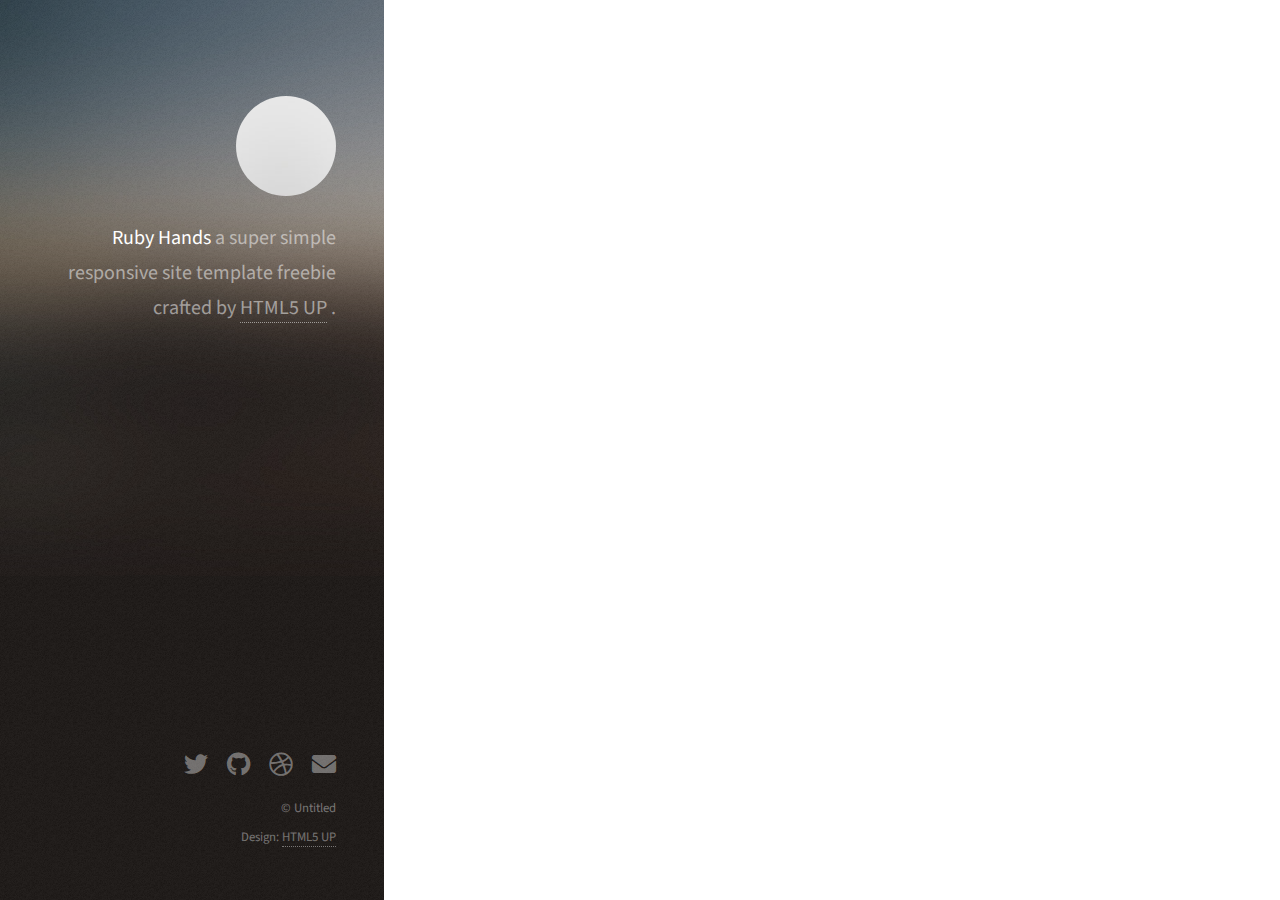
==== work-journal.html @ 75b72ca4 "adds work-journal.html" ====
<!DOCTYPE html>
<!--
	Strata by HTML5 UP
	html5up.net | @ajlkn
	Free for personal and commercial use under the CCA 3.0 license (html5up.net/license)
-->
<html>
  <head>
    <title>Ruby Hands Personal Site</title>
    <meta charset="utf-8" />
    <meta name="viewport" content="width=device-width, initial-scale=1, user-scalable=no" />
    <link rel="preconnect" href="https://fonts.gstatic.com" />
    <link href="https://fonts.googleapis.com/css2?family=Frijole&display=swap" rel="stylesheet" />
    <link rel="stylesheet" href="assets/css/main.css" />
  </head>
  <body class="is-preload">
    <!-- Header -->
    <header id="header">
      <div class="inner">
        <a href="#" class="image avatar"><img src="images/avatar.jpg" alt="" /></a>
        <h1>
          <strong class="title-text">Ruby Hands</strong>
          <br />
          a super simple
          <br />
          responsive site template freebie
          <br />
          crafted by
          <a href="http://html5up.net">HTML5 UP</a>
          .
        </h1>
      </div>
    </header>

    <!-- Main -->
    <div id="main">
      <section class="work-journal">
        <script src="https://gist.github.com/jackwhisler1/5f07b5a921ce0c6db6af6f7ffc3e5ff8"></script>
      </section>
    </div>

    <!-- Footer -->
    <footer id="footer">
      <div class="inner">
        <ul class="icons">
          <li>
            <a href="#" class="icon brands fa-twitter"><span class="label">Twitter</span></a>
          </li>
          <li>
            <a href="https://github.com/actualize-chi-2021-03" class="icon brands fa-github">
              <span class="label">Github</span>
            </a>
          </li>
          <li>
            <a href="#" class="icon brands fa-dribbble"><span class="label">Dribbble</span></a>
          </li>
          <li>
            <a href="#" class="icon solid fa-envelope"><span class="label">Email</span></a>
          </li>
        </ul>
        <ul class="copyright">
          <li>&copy; Untitled</li>
          <li>
            Design:
            <a href="http://html5up.net">HTML5 UP</a>
          </li>
        </ul>
      </div>
    </footer>

    <!-- Scripts -->
    <script src="assets/js/jquery.min.js"></script>
    <script src="assets/js/jquery.poptrox.min.js"></script>
    <script src="assets/js/browser.min.js"></script>
    <script src="assets/js/breakpoints.min.js"></script>
    <script src="assets/js/util.js"></script>
    <script src="assets/js/main.js"></script>
  </body>
</html>
---- assets/css/main.css ----
@import url("fontawesome-all.min.css");
@import url("https://fonts.googleapis.com/css?family=Source+Sans+Pro:400,400italic");

/*
	Strata by HTML5 UP
	html5up.net | @ajlkn
	Free for personal and commercial use under the CCA 3.0 license (html5up.net/license)
*/

.work-journal h1 {
  color: black;
  font-family: "Frijole", cursive;
  font-size: 3em !important;
}

html,
body,
div,
span,
applet,
object,
iframe,
h1,
h2,
h3,
h4,
h5,
h6,
p,
blockquote,
pre,
a,
abbr,
acronym,
address,
big,
cite,
code,
del,
dfn,
em,
img,
ins,
kbd,
q,
s,
samp,
small,
strike,
strong,
sub,
sup,
tt,
var,
b,
u,
i,
center,
dl,
dt,
dd,
ol,
ul,
li,
fieldset,
form,
label,
legend,
table,
caption,
tbody,
tfoot,
thead,
tr,
th,
td,
article,
aside,
canvas,
details,
embed,
figure,
figcaption,
footer,
header,
hgroup,
menu,
nav,
output,
ruby,
section,
summary,
time,
mark,
audio,
video {
  margin: 0;
  padding: 0;
  border: 0;
  font-size: 100%;
  font: inherit;
  vertical-align: baseline;
}

article,
aside,
details,
figcaption,
figure,
footer,
header,
hgroup,
menu,
nav,
section {
  display: block;
}

body {
  line-height: 1;
}

ol,
ul {
  list-style: none;
}

blockquote,
q {
  quotes: none;
}

blockquote:before,
blockquote:after,
q:before,
q:after {
  content: "";
  content: none;
}

table {
  border-collapse: collapse;
  border-spacing: 0;
}

body {
  -webkit-text-size-adjust: none;
}

mark {
  background-color: transparent;
  color: inherit;
}

input::-moz-focus-inner {
  border: 0;
  padding: 0;
}

input,
select,
textarea {
  -moz-appearance: none;
  -webkit-appearance: none;
  -ms-appearance: none;
  appearance: none;
}

/* Basic */

html {
  box-sizing: border-box;
}

*,
*:before,
*:after {
  box-sizing: inherit;
}

body {
  background: #fff;
}

body.is-preload *,
body.is-preload *:before,
body.is-preload *:after {
  -moz-animation: none !important;
  -webkit-animation: none !important;
  -ms-animation: none !important;
  animation: none !important;
  -moz-transition: none !important;
  -webkit-transition: none !important;
  -ms-transition: none !important;
  transition: none !important;
}

body,
input,
select,
textarea {
  color: #a2a2a2;
  font-family: "Source Sans Pro", Helvetica, sans-serif;
  font-size: 16pt;
  font-weight: 400;
  line-height: 1.75em;
}

a {
  -moz-transition: color 0.2s ease-in-out, border-color 0.2s ease-in-out;
  -webkit-transition: color 0.2s ease-in-out, border-color 0.2s ease-in-out;
  -ms-transition: color 0.2s ease-in-out, border-color 0.2s ease-in-out;
  transition: color 0.2s ease-in-out, border-color 0.2s ease-in-out;
  border-bottom: dotted 1px;
  color: #49bf9d;
  text-decoration: none;
}

a:hover {
  border-bottom-color: transparent;
  color: #49bf9d !important;
  text-decoration: none;
}

strong,
b {
  color: #787878;
  font-weight: 400;
}

em,
i {
  font-style: italic;
}

p {
  margin: 0 0 2em 0;
}

h1,
h2,
h3,
h4,
h5,
h6 {
  color: #787878;
  font-weight: 400;
  line-height: 1em;
  margin: 0 0 1em 0;
}

h1 a,
h2 a,
h3 a,
h4 a,
h5 a,
h6 a {
  color: inherit;
  text-decoration: none;
}

h1 {
  font-size: 2em;
  line-height: 1.5em;
}

h2 {
  font-size: 1.5em;
  line-height: 1.5em;
}

h3 {
  font-size: 1.25em;
  line-height: 1.5em;
}

h4 {
  font-size: 1.1em;
  line-height: 1.5em;
}

h5 {
  font-size: 0.9em;
  line-height: 1.5em;
}

h6 {
  font-size: 0.7em;
  line-height: 1.5em;
}

sub {
  font-size: 0.8em;
  position: relative;
  top: 0.5em;
}

sup {
  font-size: 0.8em;
  position: relative;
  top: -0.5em;
}

hr {
  border: 0;
  border-bottom: solid 2px #efefef;
  margin: 2em 0;
}

hr.major {
  margin: 3em 0;
}

blockquote {
  border-left: solid 6px #efefef;
  font-style: italic;
  margin: 0 0 2em 0;
  padding: 0.5em 0 0.5em 1.5em;
}

code {
  background: #f7f7f7;
  border-radius: 0.35em;
  border: solid 2px #efefef;
  font-family: "Courier New", monospace;
  font-size: 0.9em;
  margin: 0 0.25em;
  padding: 0.25em 0.65em;
}

pre {
  -webkit-overflow-scrolling: touch;
  font-family: "Courier New", monospace;
  font-size: 0.9em;
  margin: 0 0 2em 0;
}

pre code {
  display: block;
  line-height: 1.75em;
  padding: 1em 1.5em;
  overflow-x: auto;
}

.align-left {
  text-align: left;
}

.align-center {
  text-align: center;
}

.align-right {
  text-align: right;
}

/* Container */

.container {
  margin: 0 auto;
  max-width: calc(100% - 4em);
  width: 100%;
}

.container.xsmall {
  width: 25%;
}

.container.small {
  width: 50%;
}

.container.medium {
  width: 75%;
}

.container.large {
  width: 125%;
}

.container.xlarge {
  width: 150%;
}

.container.max {
  width: 100%;
}

@media screen and (max-width: 980px) {
  .container {
    width: 100% !important;
    max-width: 100% !important;
  }
}

@media screen and (max-width: 480px) {
  .container {
    max-width: calc(100% - 3em);
  }
}

/* Row */

.row {
  display: flex;
  flex-wrap: wrap;
  box-sizing: border-box;
  align-items: stretch;
}

.row > * {
  box-sizing: border-box;
}

.row.gtr-uniform > * > :last-child {
  margin-bottom: 0;
}

.row.aln-left {
  justify-content: flex-start;
}

.row.aln-center {
  justify-content: center;
}

.row.aln-right {
  justify-content: flex-end;
}

.row.aln-top {
  align-items: flex-start;
}

.row.aln-middle {
  align-items: center;
}

.row.aln-bottom {
  align-items: flex-end;
}

.row > .imp {
  order: -1;
}

.row > .col-1 {
  width: 8.33333%;
}

.row > .off-1 {
  margin-left: 8.33333%;
}

.row > .col-2 {
  width: 16.66667%;
}

.row > .off-2 {
  margin-left: 16.66667%;
}

.row > .col-3 {
  width: 25%;
}

.row > .off-3 {
  margin-left: 25%;
}

.row > .col-4 {
  width: 33.33333%;
}

.row > .off-4 {
  margin-left: 33.33333%;
}

.row > .col-5 {
  width: 41.66667%;
}

.row > .off-5 {
  margin-left: 41.66667%;
}

.row > .col-6 {
  width: 50%;
}

.row > .off-6 {
  margin-left: 50%;
}

.row > .col-7 {
  width: 58.33333%;
}

.row > .off-7 {
  margin-left: 58.33333%;
}

.row > .col-8 {
  width: 66.66667%;
}

.row > .off-8 {
  margin-left: 66.66667%;
}

.row > .col-9 {
  width: 75%;
}

.row > .off-9 {
  margin-left: 75%;
}

.row > .col-10 {
  width: 83.33333%;
}

.row > .off-10 {
  margin-left: 83.33333%;
}

.row > .col-11 {
  width: 91.66667%;
}

.row > .off-11 {
  margin-left: 91.66667%;
}

.row > .col-12 {
  width: 100%;
}

.row > .off-12 {
  margin-left: 100%;
}

.row.gtr-0 {
  margin-top: 0;
  margin-left: 0em;
}

.row.gtr-0 > * {
  padding: 0 0 0 0em;
}

.row.gtr-0.gtr-uniform {
  margin-top: 0em;
}

.row.gtr-0.gtr-uniform > * {
  padding-top: 0em;
}

.row.gtr-25 {
  margin-top: 0;
  margin-left: -0.625em;
}

.row.gtr-25 > * {
  padding: 0 0 0 0.625em;
}

.row.gtr-25.gtr-uniform {
  margin-top: -0.625em;
}

.row.gtr-25.gtr-uniform > * {
  padding-top: 0.625em;
}

.row.gtr-50 {
  margin-top: 0;
  margin-left: -1.25em;
}

.row.gtr-50 > * {
  padding: 0 0 0 1.25em;
}

.row.gtr-50.gtr-uniform {
  margin-top: -1.25em;
}

.row.gtr-50.gtr-uniform > * {
  padding-top: 1.25em;
}

.row {
  margin-top: 0;
  margin-left: -2.5em;
}

.row > * {
  padding: 0 0 0 2.5em;
}

.row.gtr-uniform {
  margin-top: -2.5em;
}

.row.gtr-uniform > * {
  padding-top: 2.5em;
}

.row.gtr-150 {
  margin-top: 0;
  margin-left: -3.75em;
}

.row.gtr-150 > * {
  padding: 0 0 0 3.75em;
}

.row.gtr-150.gtr-uniform {
  margin-top: -3.75em;
}

.row.gtr-150.gtr-uniform > * {
  padding-top: 3.75em;
}

.row.gtr-200 {
  margin-top: 0;
  margin-left: -5em;
}

.row.gtr-200 > * {
  padding: 0 0 0 5em;
}

.row.gtr-200.gtr-uniform {
  margin-top: -5em;
}

.row.gtr-200.gtr-uniform > * {
  padding-top: 5em;
}

@media screen and (max-width: 1800px) {
  .row {
    display: flex;
    flex-wrap: wrap;
    box-sizing: border-box;
    align-items: stretch;
  }

  .row > * {
    box-sizing: border-box;
  }

  .row.gtr-uniform > * > :last-child {
    margin-bottom: 0;
  }

  .row.aln-left {
    justify-content: flex-start;
  }

  .row.aln-center {
    justify-content: center;
  }

  .row.aln-right {
    justify-content: flex-end;
  }

  .row.aln-top {
    align-items: flex-start;
  }

  .row.aln-middle {
    align-items: center;
  }

  .row.aln-bottom {
    align-items: flex-end;
  }

  .row > .imp-xlarge {
    order: -1;
  }

  .row > .col-1-xlarge {
    width: 8.33333%;
  }

  .row > .off-1-xlarge {
    margin-left: 8.33333%;
  }

  .row > .col-2-xlarge {
    width: 16.66667%;
  }

  .row > .off-2-xlarge {
    margin-left: 16.66667%;
  }

  .row > .col-3-xlarge {
    width: 25%;
  }

  .row > .off-3-xlarge {
    margin-left: 25%;
  }

  .row > .col-4-xlarge {
    width: 33.33333%;
  }

  .row > .off-4-xlarge {
    margin-left: 33.33333%;
  }

  .row > .col-5-xlarge {
    width: 41.66667%;
  }

  .row > .off-5-xlarge {
    margin-left: 41.66667%;
  }

  .row > .col-6-xlarge {
    width: 50%;
  }

  .row > .off-6-xlarge {
    margin-left: 50%;
  }

  .row > .col-7-xlarge {
    width: 58.33333%;
  }

  .row > .off-7-xlarge {
    margin-left: 58.33333%;
  }

  .row > .col-8-xlarge {
    width: 66.66667%;
  }

  .row > .off-8-xlarge {
    margin-left: 66.66667%;
  }

  .row > .col-9-xlarge {
    width: 75%;
  }

  .row > .off-9-xlarge {
    margin-left: 75%;
  }

  .row > .col-10-xlarge {
    width: 83.33333%;
  }

  .row > .off-10-xlarge {
    margin-left: 83.33333%;
  }

  .row > .col-11-xlarge {
    width: 91.66667%;
  }

  .row > .off-11-xlarge {
    margin-left: 91.66667%;
  }

  .row > .col-12-xlarge {
    width: 100%;
  }

  .row > .off-12-xlarge {
    margin-left: 100%;
  }

  .row.gtr-0 {
    margin-top: 0;
    margin-left: 0em;
  }

  .row.gtr-0 > * {
    padding: 0 0 0 0em;
  }

  .row.gtr-0.gtr-uniform {
    margin-top: 0em;
  }

  .row.gtr-0.gtr-uniform > * {
    padding-top: 0em;
  }

  .row.gtr-25 {
    margin-top: 0;
    margin-left: -0.625em;
  }

  .row.gtr-25 > * {
    padding: 0 0 0 0.625em;
  }

  .row.gtr-25.gtr-uniform {
    margin-top: -0.625em;
  }

  .row.gtr-25.gtr-uniform > * {
    padding-top: 0.625em;
  }

  .row.gtr-50 {
    margin-top: 0;
    margin-left: -1.25em;
  }

  .row.gtr-50 > * {
    padding: 0 0 0 1.25em;
  }

  .row.gtr-50.gtr-uniform {
    margin-top: -1.25em;
  }

  .row.gtr-50.gtr-uniform > * {
    padding-top: 1.25em;
  }

  .row {
    margin-top: 0;
    margin-left: -2.5em;
  }

  .row > * {
    padding: 0 0 0 2.5em;
  }

  .row.gtr-uniform {
    margin-top: -2.5em;
  }

  .row.gtr-uniform > * {
    padding-top: 2.5em;
  }

  .row.gtr-150 {
    margin-top: 0;
    margin-left: -3.75em;
  }

  .row.gtr-150 > * {
    padding: 0 0 0 3.75em;
  }

  .row.gtr-150.gtr-uniform {
    margin-top: -3.75em;
  }

  .row.gtr-150.gtr-uniform > * {
    padding-top: 3.75em;
  }

  .row.gtr-200 {
    margin-top: 0;
    margin-left: -5em;
  }

  .row.gtr-200 > * {
    padding: 0 0 0 5em;
  }

  .row.gtr-200.gtr-uniform {
    margin-top: -5em;
  }

  .row.gtr-200.gtr-uniform > * {
    padding-top: 5em;
  }
}

@media screen and (max-width: 1280px) {
  .row {
    display: flex;
    flex-wrap: wrap;
    box-sizing: border-box;
    align-items: stretch;
  }

  .row > * {
    box-sizing: border-box;
  }

  .row.gtr-uniform > * > :last-child {
    margin-bottom: 0;
  }

  .row.aln-left {
    justify-content: flex-start;
  }

  .row.aln-center {
    justify-content: center;
  }

  .row.aln-right {
    justify-content: flex-end;
  }

  .row.aln-top {
    align-items: flex-start;
  }

  .row.aln-middle {
    align-items: center;
  }

  .row.aln-bottom {
    align-items: flex-end;
  }

  .row > .imp-large {
    order: -1;
  }

  .row > .col-1-large {
    width: 8.33333%;
  }

  .row > .off-1-large {
    margin-left: 8.33333%;
  }

  .row > .col-2-large {
    width: 16.66667%;
  }

  .row > .off-2-large {
    margin-left: 16.66667%;
  }

  .row > .col-3-large {
    width: 25%;
  }

  .row > .off-3-large {
    margin-left: 25%;
  }

  .row > .col-4-large {
    width: 33.33333%;
  }

  .row > .off-4-large {
    margin-left: 33.33333%;
  }

  .row > .col-5-large {
    width: 41.66667%;
  }

  .row > .off-5-large {
    margin-left: 41.66667%;
  }

  .row > .col-6-large {
    width: 50%;
  }

  .row > .off-6-large {
    margin-left: 50%;
  }

  .row > .col-7-large {
    width: 58.33333%;
  }

  .row > .off-7-large {
    margin-left: 58.33333%;
  }

  .row > .col-8-large {
    width: 66.66667%;
  }

  .row > .off-8-large {
    margin-left: 66.66667%;
  }

  .row > .col-9-large {
    width: 75%;
  }

  .row > .off-9-large {
    margin-left: 75%;
  }

  .row > .col-10-large {
    width: 83.33333%;
  }

  .row > .off-10-large {
    margin-left: 83.33333%;
  }

  .row > .col-11-large {
    width: 91.66667%;
  }

  .row > .off-11-large {
    margin-left: 91.66667%;
  }

  .row > .col-12-large {
    width: 100%;
  }

  .row > .off-12-large {
    margin-left: 100%;
  }

  .row.gtr-0 {
    margin-top: 0;
    margin-left: 0em;
  }

  .row.gtr-0 > * {
    padding: 0 0 0 0em;
  }

  .row.gtr-0.gtr-uniform {
    margin-top: 0em;
  }

  .row.gtr-0.gtr-uniform > * {
    padding-top: 0em;
  }

  .row.gtr-25 {
    margin-top: 0;
    margin-left: -0.5em;
  }

  .row.gtr-25 > * {
    padding: 0 0 0 0.5em;
  }

  .row.gtr-25.gtr-uniform {
    margin-top: -0.5em;
  }

  .row.gtr-25.gtr-uniform > * {
    padding-top: 0.5em;
  }

  .row.gtr-50 {
    margin-top: 0;
    margin-left: -1em;
  }

  .row.gtr-50 > * {
    padding: 0 0 0 1em;
  }

  .row.gtr-50.gtr-uniform {
    margin-top: -1em;
  }

  .row.gtr-50.gtr-uniform > * {
    padding-top: 1em;
  }

  .row {
    margin-top: 0;
    margin-left: -2em;
  }

  .row > * {
    padding: 0 0 0 2em;
  }

  .row.gtr-uniform {
    margin-top: -2em;
  }

  .row.gtr-uniform > * {
    padding-top: 2em;
  }

  .row.gtr-150 {
    margin-top: 0;
    margin-left: -3em;
  }

  .row.gtr-150 > * {
    padding: 0 0 0 3em;
  }

  .row.gtr-150.gtr-uniform {
    margin-top: -3em;
  }

  .row.gtr-150.gtr-uniform > * {
    padding-top: 3em;
  }

  .row.gtr-200 {
    margin-top: 0;
    margin-left: -4em;
  }

  .row.gtr-200 > * {
    padding: 0 0 0 4em;
  }

  .row.gtr-200.gtr-uniform {
    margin-top: -4em;
  }

  .row.gtr-200.gtr-uniform > * {
    padding-top: 4em;
  }
}

@media screen and (max-width: 980px) {
  .row {
    display: flex;
    flex-wrap: wrap;
    box-sizing: border-box;
    align-items: stretch;
  }

  .row > * {
    box-sizing: border-box;
  }

  .row.gtr-uniform > * > :last-child {
    margin-bottom: 0;
  }

  .row.aln-left {
    justify-content: flex-start;
  }

  .row.aln-center {
    justify-content: center;
  }

  .row.aln-right {
    justify-content: flex-end;
  }

  .row.aln-top {
    align-items: flex-start;
  }

  .row.aln-middle {
    align-items: center;
  }

  .row.aln-bottom {
    align-items: flex-end;
  }

  .row > .imp-medium {
    order: -1;
  }

  .row > .col-1-medium {
    width: 8.33333%;
  }

  .row > .off-1-medium {
    margin-left: 8.33333%;
  }

  .row > .col-2-medium {
    width: 16.66667%;
  }

  .row > .off-2-medium {
    margin-left: 16.66667%;
  }

  .row > .col-3-medium {
    width: 25%;
  }

  .row > .off-3-medium {
    margin-left: 25%;
  }

  .row > .col-4-medium {
    width: 33.33333%;
  }

  .row > .off-4-medium {
    margin-left: 33.33333%;
  }

  .row > .col-5-medium {
    width: 41.66667%;
  }

  .row > .off-5-medium {
    margin-left: 41.66667%;
  }

  .row > .col-6-medium {
    width: 50%;
  }

  .row > .off-6-medium {
    margin-left: 50%;
  }

  .row > .col-7-medium {
    width: 58.33333%;
  }

  .row > .off-7-medium {
    margin-left: 58.33333%;
  }

  .row > .col-8-medium {
    width: 66.66667%;
  }

  .row > .off-8-medium {
    margin-left: 66.66667%;
  }

  .row > .col-9-medium {
    width: 75%;
  }

  .row > .off-9-medium {
    margin-left: 75%;
  }

  .row > .col-10-medium {
    width: 83.33333%;
  }

  .row > .off-10-medium {
    margin-left: 83.33333%;
  }

  .row > .col-11-medium {
    width: 91.66667%;
  }

  .row > .off-11-medium {
    margin-left: 91.66667%;
  }

  .row > .col-12-medium {
    width: 100%;
  }

  .row > .off-12-medium {
    margin-left: 100%;
  }

  .row.gtr-0 {
    margin-top: 0;
    margin-left: 0em;
  }

  .row.gtr-0 > * {
    padding: 0 0 0 0em;
  }

  .row.gtr-0.gtr-uniform {
    margin-top: 0em;
  }

  .row.gtr-0.gtr-uniform > * {
    padding-top: 0em;
  }

  .row.gtr-25 {
    margin-top: 0;
    margin-left: -0.5em;
  }

  .row.gtr-25 > * {
    padding: 0 0 0 0.5em;
  }

  .row.gtr-25.gtr-uniform {
    margin-top: -0.5em;
  }

  .row.gtr-25.gtr-uniform > * {
    padding-top: 0.5em;
  }

  .row.gtr-50 {
    margin-top: 0;
    margin-left: -1em;
  }

  .row.gtr-50 > * {
    padding: 0 0 0 1em;
  }

  .row.gtr-50.gtr-uniform {
    margin-top: -1em;
  }

  .row.gtr-50.gtr-uniform > * {
    padding-top: 1em;
  }

  .row {
    margin-top: 0;
    margin-left: -2em;
  }

  .row > * {
    padding: 0 0 0 2em;
  }

  .row.gtr-uniform {
    margin-top: -2em;
  }

  .row.gtr-uniform > * {
    padding-top: 2em;
  }

  .row.gtr-150 {
    margin-top: 0;
    margin-left: -3em;
  }

  .row.gtr-150 > * {
    padding: 0 0 0 3em;
  }

  .row.gtr-150.gtr-uniform {
    margin-top: -3em;
  }

  .row.gtr-150.gtr-uniform > * {
    padding-top: 3em;
  }

  .row.gtr-200 {
    margin-top: 0;
    margin-left: -4em;
  }

  .row.gtr-200 > * {
    padding: 0 0 0 4em;
  }

  .row.gtr-200.gtr-uniform {
    margin-top: -4em;
  }

  .row.gtr-200.gtr-uniform > * {
    padding-top: 4em;
  }
}

@media screen and (max-width: 736px) {
  .row {
    display: flex;
    flex-wrap: wrap;
    box-sizing: border-box;
    align-items: stretch;
  }

  .row > * {
    box-sizing: border-box;
  }

  .row.gtr-uniform > * > :last-child {
    margin-bottom: 0;
  }

  .row.aln-left {
    justify-content: flex-start;
  }

  .row.aln-center {
    justify-content: center;
  }

  .row.aln-right {
    justify-content: flex-end;
  }

  .row.aln-top {
    align-items: flex-start;
  }

  .row.aln-middle {
    align-items: center;
  }

  .row.aln-bottom {
    align-items: flex-end;
  }

  .row > .imp-small {
    order: -1;
  }

  .row > .col-1-small {
    width: 8.33333%;
  }

  .row > .off-1-small {
    margin-left: 8.33333%;
  }

  .row > .col-2-small {
    width: 16.66667%;
  }

  .row > .off-2-small {
    margin-left: 16.66667%;
  }

  .row > .col-3-small {
    width: 25%;
  }

  .row > .off-3-small {
    margin-left: 25%;
  }

  .row > .col-4-small {
    width: 33.33333%;
  }

  .row > .off-4-small {
    margin-left: 33.33333%;
  }

  .row > .col-5-small {
    width: 41.66667%;
  }

  .row > .off-5-small {
    margin-left: 41.66667%;
  }

  .row > .col-6-small {
    width: 50%;
  }

  .row > .off-6-small {
    margin-left: 50%;
  }

  .row > .col-7-small {
    width: 58.33333%;
  }

  .row > .off-7-small {
    margin-left: 58.33333%;
  }

  .row > .col-8-small {
    width: 66.66667%;
  }

  .row > .off-8-small {
    margin-left: 66.66667%;
  }

  .row > .col-9-small {
    width: 75%;
  }

  .row > .off-9-small {
    margin-left: 75%;
  }

  .row > .col-10-small {
    width: 83.33333%;
  }

  .row > .off-10-small {
    margin-left: 83.33333%;
  }

  .row > .col-11-small {
    width: 91.66667%;
  }

  .row > .off-11-small {
    margin-left: 91.66667%;
  }

  .row > .col-12-small {
    width: 100%;
  }

  .row > .off-12-small {
    margin-left: 100%;
  }

  .row.gtr-0 {
    margin-top: 0;
    margin-left: 0em;
  }

  .row.gtr-0 > * {
    padding: 0 0 0 0em;
  }

  .row.gtr-0.gtr-uniform {
    margin-top: 0em;
  }

  .row.gtr-0.gtr-uniform > * {
    padding-top: 0em;
  }

  .row.gtr-25 {
    margin-top: 0;
    margin-left: -0.375em;
  }

  .row.gtr-25 > * {
    padding: 0 0 0 0.375em;
  }

  .row.gtr-25.gtr-uniform {
    margin-top: -0.375em;
  }

  .row.gtr-25.gtr-uniform > * {
    padding-top: 0.375em;
  }

  .row.gtr-50 {
    margin-top: 0;
    margin-left: -0.75em;
  }

  .row.gtr-50 > * {
    padding: 0 0 0 0.75em;
  }

  .row.gtr-50.gtr-uniform {
    margin-top: -0.75em;
  }

  .row.gtr-50.gtr-uniform > * {
    padding-top: 0.75em;
  }

  .row {
    margin-top: 0;
    margin-left: -1.5em;
  }

  .row > * {
    padding: 0 0 0 1.5em;
  }

  .row.gtr-uniform {
    margin-top: -1.5em;
  }

  .row.gtr-uniform > * {
    padding-top: 1.5em;
  }

  .row.gtr-150 {
    margin-top: 0;
    margin-left: -2.25em;
  }

  .row.gtr-150 > * {
    padding: 0 0 0 2.25em;
  }

  .row.gtr-150.gtr-uniform {
    margin-top: -2.25em;
  }

  .row.gtr-150.gtr-uniform > * {
    padding-top: 2.25em;
  }

  .row.gtr-200 {
    margin-top: 0;
    margin-left: -3em;
  }

  .row.gtr-200 > * {
    padding: 0 0 0 3em;
  }

  .row.gtr-200.gtr-uniform {
    margin-top: -3em;
  }

  .row.gtr-200.gtr-uniform > * {
    padding-top: 3em;
  }
}

@media screen and (max-width: 480px) {
  .row {
    display: flex;
    flex-wrap: wrap;
    box-sizing: border-box;
    align-items: stretch;
  }

  .row > * {
    box-sizing: border-box;
  }

  .row.gtr-uniform > * > :last-child {
    margin-bottom: 0;
  }

  .row.aln-left {
    justify-content: flex-start;
  }

  .row.aln-center {
    justify-content: center;
  }

  .row.aln-right {
    justify-content: flex-end;
  }

  .row.aln-top {
    align-items: flex-start;
  }

  .row.aln-middle {
    align-items: center;
  }

  .row.aln-bottom {
    align-items: flex-end;
  }

  .row > .imp-xsmall {
    order: -1;
  }

  .row > .col-1-xsmall {
    width: 8.33333%;
  }

  .row > .off-1-xsmall {
    margin-left: 8.33333%;
  }

  .row > .col-2-xsmall {
    width: 16.66667%;
  }

  .row > .off-2-xsmall {
    margin-left: 16.66667%;
  }

  .row > .col-3-xsmall {
    width: 25%;
  }

  .row > .off-3-xsmall {
    margin-left: 25%;
  }

  .row > .col-4-xsmall {
    width: 33.33333%;
  }

  .row > .off-4-xsmall {
    margin-left: 33.33333%;
  }

  .row > .col-5-xsmall {
    width: 41.66667%;
  }

  .row > .off-5-xsmall {
    margin-left: 41.66667%;
  }

  .row > .col-6-xsmall {
    width: 50%;
  }

  .row > .off-6-xsmall {
    margin-left: 50%;
  }

  .row > .col-7-xsmall {
    width: 58.33333%;
  }

  .row > .off-7-xsmall {
    margin-left: 58.33333%;
  }

  .row > .col-8-xsmall {
    width: 66.66667%;
  }

  .row > .off-8-xsmall {
    margin-left: 66.66667%;
  }

  .row > .col-9-xsmall {
    width: 75%;
  }

  .row > .off-9-xsmall {
    margin-left: 75%;
  }

  .row > .col-10-xsmall {
    width: 83.33333%;
  }

  .row > .off-10-xsmall {
    margin-left: 83.33333%;
  }

  .row > .col-11-xsmall {
    width: 91.66667%;
  }

  .row > .off-11-xsmall {
    margin-left: 91.66667%;
  }

  .row > .col-12-xsmall {
    width: 100%;
  }

  .row > .off-12-xsmall {
    margin-left: 100%;
  }

  .row.gtr-0 {
    margin-top: 0;
    margin-left: 0em;
  }

  .row.gtr-0 > * {
    padding: 0 0 0 0em;
  }

  .row.gtr-0.gtr-uniform {
    margin-top: 0em;
  }

  .row.gtr-0.gtr-uniform > * {
    padding-top: 0em;
  }

  .row.gtr-25 {
    margin-top: 0;
    margin-left: -0.375em;
  }

  .row.gtr-25 > * {
    padding: 0 0 0 0.375em;
  }

  .row.gtr-25.gtr-uniform {
    margin-top: -0.375em;
  }

  .row.gtr-25.gtr-uniform > * {
    padding-top: 0.375em;
  }

  .row.gtr-50 {
    margin-top: 0;
    margin-left: -0.75em;
  }

  .row.gtr-50 > * {
    padding: 0 0 0 0.75em;
  }

  .row.gtr-50.gtr-uniform {
    margin-top: -0.75em;
  }

  .row.gtr-50.gtr-uniform > * {
    padding-top: 0.75em;
  }

  .row {
    margin-top: 0;
    margin-left: -1.5em;
  }

  .row > * {
    padding: 0 0 0 1.5em;
  }

  .row.gtr-uniform {
    margin-top: -1.5em;
  }

  .row.gtr-uniform > * {
    padding-top: 1.5em;
  }

  .row.gtr-150 {
    margin-top: 0;
    margin-left: -2.25em;
  }

  .row.gtr-150 > * {
    padding: 0 0 0 2.25em;
  }

  .row.gtr-150.gtr-uniform {
    margin-top: -2.25em;
  }

  .row.gtr-150.gtr-uniform > * {
    padding-top: 2.25em;
  }

  .row.gtr-200 {
    margin-top: 0;
    margin-left: -3em;
  }

  .row.gtr-200 > * {
    padding: 0 0 0 3em;
  }

  .row.gtr-200.gtr-uniform {
    margin-top: -3em;
  }

  .row.gtr-200.gtr-uniform > * {
    padding-top: 3em;
  }
}

/* Section/Article */

section.special,
article.special {
  text-align: center;
}

header p {
  color: #b2b2b2;
  position: relative;
  margin: 0 0 1.5em 0;
}

header h2 + p {
  font-size: 1.25em;
  margin-top: -1em;
  line-height: 1.5em;
}

header h3 + p {
  font-size: 1.1em;
  margin-top: -0.8em;
  line-height: 1.5em;
}

header h4 + p,
header h5 + p,
header h6 + p {
  font-size: 0.9em;
  margin-top: -0.6em;
  line-height: 1.5em;
}

header.major h2 {
  font-size: 2em;
}

/* Form */

form {
  margin: 0 0 2em 0;
}

label {
  color: #787878;
  display: block;
  font-size: 0.9em;
  font-weight: 400;
  margin: 0 0 1em 0;
}

input[type="text"],
input[type="password"],
input[type="email"],
select,
textarea {
  -moz-appearance: none;
  -webkit-appearance: none;
  -ms-appearance: none;
  appearance: none;
  background: #f7f7f7;
  border-radius: 0.35em;
  border: solid 2px transparent;
  color: inherit;
  display: block;
  outline: 0;
  padding: 0 0.75em;
  text-decoration: none;
  width: 100%;
}

input[type="text"]:invalid,
input[type="password"]:invalid,
input[type="email"]:invalid,
select:invalid,
textarea:invalid {
  box-shadow: none;
}

input[type="text"]:focus,
input[type="password"]:focus,
input[type="email"]:focus,
select:focus,
textarea:focus {
  border-color: #49bf9d;
}

select {
  background-image: url("data:image/svg+xml;charset=utf8,%3Csvg xmlns='http://www.w3.org/2000/svg' width='40' height='40' preserveAspectRatio='none' viewBox='0 0 40 40'%3E%3Cpath d='M9.4,12.3l10.4,10.4l10.4-10.4c0.2-0.2,0.5-0.4,0.9-0.4c0.3,0,0.6,0.1,0.9,0.4l3.3,3.3c0.2,0.2,0.4,0.5,0.4,0.9 c0,0.4-0.1,0.6-0.4,0.9L20.7,31.9c-0.2,0.2-0.5,0.4-0.9,0.4c-0.3,0-0.6-0.1-0.9-0.4L4.3,17.3c-0.2-0.2-0.4-0.5-0.4-0.9 c0-0.4,0.1-0.6,0.4-0.9l3.3-3.3c0.2-0.2,0.5-0.4,0.9-0.4S9.1,12.1,9.4,12.3z' fill='%23dfdfdf' /%3E%3C/svg%3E");
  background-size: 1.25rem;
  background-repeat: no-repeat;
  background-position: calc(100% - 1rem) center;
  height: 2.75em;
  padding-right: 2.75em;
  text-overflow: ellipsis;
}

select option {
  color: #787878;
  background: #fff;
}

select:focus::-ms-value {
  background-color: transparent;
}

select::-ms-expand {
  display: none;
}

input[type="text"],
input[type="password"],
input[type="email"],
select {
  height: 2.75em;
}

textarea {
  padding: 0.75em;
}

input[type="checkbox"],
input[type="radio"] {
  -moz-appearance: none;
  -webkit-appearance: none;
  -ms-appearance: none;
  appearance: none;
  display: block;
  float: left;
  margin-right: -2em;
  opacity: 0;
  width: 1em;
  z-index: -1;
}

input[type="checkbox"] + label,
input[type="radio"] + label {
  text-decoration: none;
  color: #a2a2a2;
  cursor: pointer;
  display: inline-block;
  font-size: 1em;
  font-weight: 400;
  padding-left: 2.4em;
  padding-right: 0.75em;
  position: relative;
}

input[type="checkbox"] + label:before,
input[type="radio"] + label:before {
  -moz-osx-font-smoothing: grayscale;
  -webkit-font-smoothing: antialiased;
  display: inline-block;
  font-style: normal;
  font-variant: normal;
  text-rendering: auto;
  line-height: 1;
  text-transform: none !important;
  font-family: "Font Awesome 5 Free";
  font-weight: 900;
}

input[type="checkbox"] + label:before,
input[type="radio"] + label:before {
  background: #f7f7f7;
  border-radius: 0.35em;
  border: solid 2px transparent;
  content: "";
  display: inline-block;
  font-size: 0.8em;
  height: 2.0625em;
  left: 0;
  line-height: 1.85625em;
  position: absolute;
  text-align: center;
  top: 0;
  width: 2.0625em;
}

input[type="checkbox"]:checked + label:before,
input[type="radio"]:checked + label:before {
  background: #787878;
  border-color: #787878;
  color: #fff;
  content: "\f00c";
}

input[type="checkbox"]:focus + label:before,
input[type="radio"]:focus + label:before {
  border-color: #49bf9d;
}

input[type="checkbox"] + label:before {
  border-radius: 0.35em;
}

input[type="radio"] + label:before {
  border-radius: 100%;
}

::-webkit-input-placeholder {
  color: #b2b2b2 !important;
  opacity: 1;
}

:-moz-placeholder {
  color: #b2b2b2 !important;
  opacity: 1;
}

::-moz-placeholder {
  color: #b2b2b2 !important;
  opacity: 1;
}

:-ms-input-placeholder {
  color: #b2b2b2 !important;
  opacity: 1;
}

/* Box */

.box {
  border-radius: 0.35em;
  border: solid 2px #efefef;
  margin-bottom: 2em;
  padding: 1.5em;
}

.box > :last-child,
.box > :last-child > :last-child,
.box > :last-child > :last-child > :last-child {
  margin-bottom: 0;
}

.box.alt {
  border: 0;
  border-radius: 0;
  padding: 0;
}

/* Icon */

.icon {
  text-decoration: none;
  border-bottom: none;
  position: relative;
}

.icon:before {
  -moz-osx-font-smoothing: grayscale;
  -webkit-font-smoothing: antialiased;
  display: inline-block;
  font-style: normal;
  font-variant: normal;
  text-rendering: auto;
  line-height: 1;
  text-transform: none !important;
  font-family: "Font Awesome 5 Free";
  font-weight: 400;
}

.icon > .label {
  display: none;
}

.icon:before {
  line-height: inherit;
}

.icon.solid:before {
  font-weight: 900;
}

.icon.brands:before {
  font-family: "Font Awesome 5 Brands";
}

/* Image */

.image {
  border-radius: 0.35em;
  border: 0;
  display: inline-block;
  position: relative;
}

.image:before {
  -moz-transition: opacity 0.2s ease-in-out;
  -webkit-transition: opacity 0.2s ease-in-out;
  -ms-transition: opacity 0.2s ease-in-out;
  transition: opacity 0.2s ease-in-out;
  background: url("images/overlay.png");
  border-radius: 0.35em;
  content: "";
  display: block;
  height: 100%;
  left: 0;
  opacity: 0.5;
  position: absolute;
  top: 0;
  width: 100%;
}

.image.thumb {
  text-align: center;
}

.image.thumb:after {
  -moz-transition: opacity 0.2s ease-in-out;
  -webkit-transition: opacity 0.2s ease-in-out;
  -ms-transition: opacity 0.2s ease-in-out;
  transition: opacity 0.2s ease-in-out;
  border-radius: 0.35em;
  border: solid 3px rgba(255, 255, 255, 0.5);
  color: #fff;
  content: "View";
  display: inline-block;
  font-size: 0.8em;
  font-weight: 400;
  left: 50%;
  line-height: 2.25em;
  margin: -1.25em 0 0 -3em;
  opacity: 0;
  padding: 0 1.5em;
  position: absolute;
  text-align: center;
  text-decoration: none;
  top: 50%;
  white-space: nowrap;
}

.image.thumb:hover:after {
  opacity: 1;
}

.image.thumb:hover:before {
  background: url("images/overlay.png"), url("images/overlay.png");
  opacity: 1;
}

.image img {
  border-radius: 0.35em;
  display: block;
}

.image.left {
  float: left;
  margin: 0 1.5em 1em 0;
  top: 0.25em;
}

.image.right {
  float: right;
  margin: 0 0 1em 1.5em;
  top: 0.25em;
}

.image.left,
.image.right {
  max-width: 40%;
}

.image.left img,
.image.right img {
  width: 100%;
}

.image.fit {
  display: block;
  margin: 0 0 2em 0;
  width: 100%;
}

.image.fit img {
  width: 100%;
}

.image.avatar {
  border-radius: 100%;
}

.image.avatar:before {
  display: none;
}

.image.avatar img {
  border-radius: 100%;
  width: 100%;
}

/* List */

ol {
  list-style: decimal;
  margin: 0 0 2em 0;
  padding-left: 1.25em;
}

ol li {
  padding-left: 0.25em;
}

ul {
  list-style: disc;
  margin: 0 0 2em 0;
  padding-left: 1em;
}

ul li {
  padding-left: 0.5em;
}

ul.alt {
  list-style: none;
  padding-left: 0;
}

ul.alt li {
  border-top: solid 2px #efefef;
  padding: 0.5em 0;
}

ul.alt li:first-child {
  border-top: 0;
  padding-top: 0;
}

dl {
  margin: 0 0 2em 0;
}

/* Icons */

ul.icons {
  cursor: default;
  list-style: none;
  padding-left: 0;
}

ul.icons li {
  display: inline-block;
  padding: 0 1em 0 0;
}

ul.icons li:last-child {
  padding-right: 0;
}

ul.icons li .icon:before {
  font-size: 1.5em;
}

/* Labeled Icons */

ul.labeled-icons {
  list-style: none;
  padding: 0;
}

ul.labeled-icons li {
  line-height: 1.75em;
  margin: 1.5em 0 0 0;
  padding-left: 2.25em;
  position: relative;
}

ul.labeled-icons li:first-child {
  margin-top: 0;
}

ul.labeled-icons li a {
  color: inherit;
}

ul.labeled-icons li h3 {
  color: #b2b2b2;
  left: 0;
  position: absolute;
  text-align: center;
  top: 0;
  width: 1em;
}

/* Actions */

ul.actions {
  display: -moz-flex;
  display: -webkit-flex;
  display: -ms-flex;
  display: flex;
  cursor: default;
  list-style: none;
  margin-left: -1em;
  padding-left: 0;
}

ul.actions li {
  padding: 0 0 0 1em;
  vertical-align: middle;
}

ul.actions.special {
  -moz-justify-content: center;
  -webkit-justify-content: center;
  -ms-justify-content: center;
  justify-content: center;
  width: 100%;
  margin-left: 0;
}

ul.actions.special li:first-child {
  padding-left: 0;
}

ul.actions.stacked {
  -moz-flex-direction: column;
  -webkit-flex-direction: column;
  -ms-flex-direction: column;
  flex-direction: column;
  margin-left: 0;
}

ul.actions.stacked li {
  padding: 1.3em 0 0 0;
}

ul.actions.stacked li:first-child {
  padding-top: 0;
}

ul.actions.fit {
  width: calc(100% + 1em);
}

ul.actions.fit li {
  -moz-flex-grow: 1;
  -webkit-flex-grow: 1;
  -ms-flex-grow: 1;
  flex-grow: 1;
  -moz-flex-shrink: 1;
  -webkit-flex-shrink: 1;
  -ms-flex-shrink: 1;
  flex-shrink: 1;
  width: 100%;
}

ul.actions.fit li > * {
  width: 100%;
}

ul.actions.fit.stacked {
  width: 100%;
}

@media screen and (max-width: 480px) {
  ul.actions:not(.fixed) {
    -moz-flex-direction: column;
    -webkit-flex-direction: column;
    -ms-flex-direction: column;
    flex-direction: column;
    margin-left: 0;
    width: 100% !important;
  }

  ul.actions:not(.fixed) li {
    -moz-flex-grow: 1;
    -webkit-flex-grow: 1;
    -ms-flex-grow: 1;
    flex-grow: 1;
    -moz-flex-shrink: 1;
    -webkit-flex-shrink: 1;
    -ms-flex-shrink: 1;
    flex-shrink: 1;
    padding: 1em 0 0 0;
    text-align: center;
    width: 100%;
  }

  ul.actions:not(.fixed) li > * {
    width: 100%;
  }

  ul.actions:not(.fixed) li:first-child {
    padding-top: 0;
  }

  ul.actions:not(.fixed) li input[type="submit"],
  ul.actions:not(.fixed) li input[type="reset"],
  ul.actions:not(.fixed) li input[type="button"],
  ul.actions:not(.fixed) li button,
  ul.actions:not(.fixed) li .button {
    width: 100%;
  }

  ul.actions:not(.fixed) li input[type="submit"].icon:before,
  ul.actions:not(.fixed) li input[type="reset"].icon:before,
  ul.actions:not(.fixed) li input[type="button"].icon:before,
  ul.actions:not(.fixed) li button.icon:before,
  ul.actions:not(.fixed) li .button.icon:before {
    margin-left: -0.5em;
  }
}

/* Table */

.table-wrapper {
  -webkit-overflow-scrolling: touch;
  overflow-x: auto;
}

table {
  margin: 0 0 2em 0;
  width: 100%;
}

table tbody tr {
  border: solid 1px #efefef;
  border-left: 0;
  border-right: 0;
}

table tbody tr:nth-child(2n + 1) {
  background-color: #f7f7f7;
}

table td {
  padding: 0.75em 0.75em;
}

table th {
  color: #787878;
  font-size: 0.9em;
  font-weight: 400;
  padding: 0 0.75em 0.75em 0.75em;
  text-align: left;
}

table thead {
  border-bottom: solid 2px #efefef;
}

table tfoot {
  border-top: solid 2px #efefef;
}

table.alt {
  border-collapse: separate;
}

table.alt tbody tr td {
  border: solid 2px #efefef;
  border-left-width: 0;
  border-top-width: 0;
}

table.alt tbody tr td:first-child {
  border-left-width: 2px;
}

table.alt tbody tr:first-child td {
  border-top-width: 2px;
}

table.alt thead {
  border-bottom: 0;
}

table.alt tfoot {
  border-top: 0;
}

/* Button */

input[type="submit"],
input[type="reset"],
input[type="button"],
.button {
  -moz-appearance: none;
  -webkit-appearance: none;
  -ms-appearance: none;
  appearance: none;
  -moz-transition: background-color 0.2s ease-in-out, color 0.2s ease-in-out, border-color 0.2s ease-in-out;
  -webkit-transition: background-color 0.2s ease-in-out, color 0.2s ease-in-out, border-color 0.2s ease-in-out;
  -ms-transition: background-color 0.2s ease-in-out, color 0.2s ease-in-out, border-color 0.2s ease-in-out;
  transition: background-color 0.2s ease-in-out, color 0.2s ease-in-out, border-color 0.2s ease-in-out;
  background-color: transparent;
  border-radius: 0.35em;
  border: solid 3px #efefef;
  color: #787878 !important;
  cursor: pointer;
  display: inline-block;
  font-weight: 400;
  height: 3.15em;
  height: calc(2.75em + 6px);
  line-height: 2.75em;
  min-width: 10em;
  padding: 0 1.5em;
  text-align: center;
  text-decoration: none;
  white-space: nowrap;
}

input[type="submit"]:hover,
input[type="reset"]:hover,
input[type="button"]:hover,
.button:hover {
  border-color: #49bf9d;
  color: #49bf9d !important;
}

input[type="submit"]:active,
input[type="reset"]:active,
input[type="button"]:active,
.button:active {
  background-color: rgba(73, 191, 157, 0.1);
  border-color: #49bf9d;
  color: #49bf9d !important;
}

input[type="submit"].icon,
input[type="reset"].icon,
input[type="button"].icon,
.button.icon {
  padding-left: 1.35em;
}

input[type="submit"].icon:before,
input[type="reset"].icon:before,
input[type="button"].icon:before,
.button.icon:before {
  margin-right: 0.5em;
}

input[type="submit"].fit,
input[type="reset"].fit,
input[type="button"].fit,
.button.fit {
  min-width: 0;
  width: 100%;
}

input[type="submit"].small,
input[type="reset"].small,
input[type="button"].small,
.button.small {
  font-size: 0.8em;
}

input[type="submit"].large,
input[type="reset"].large,
input[type="button"].large,
.button.large {
  font-size: 1.35em;
}

input[type="submit"].primary,
input[type="reset"].primary,
input[type="button"].primary,
.button.primary {
  background-color: #49bf9d;
  border-color: #49bf9d;
  color: #ffffff !important;
}

input[type="submit"].primary:hover,
input[type="reset"].primary:hover,
input[type="button"].primary:hover,
.button.primary:hover {
  background-color: #5cc6a7;
  border-color: #5cc6a7;
}

input[type="submit"].primary:active,
input[type="reset"].primary:active,
input[type="button"].primary:active,
.button.primary:active {
  background-color: #3eb08f;
  border-color: #3eb08f;
}

input[type="submit"].disabled,
input[type="submit"]:disabled,
input[type="reset"].disabled,
input[type="reset"]:disabled,
input[type="button"].disabled,
input[type="button"]:disabled,
.button.disabled,
.button:disabled {
  background-color: #e7e7e7 !important;
  border-color: #e7e7e7 !important;
  color: #b2b2b2 !important;
  cursor: default;
}

/* Work Item */

.work-item {
  margin: 0 0 2em 0;
}

.work-item .image {
  margin: 0 0 1.5em 0;
}

.work-item h3 {
  font-size: 1em;
  margin: 0 0 0.5em 0;
}

.work-item p {
  font-size: 0.8em;
  line-height: 1.5em;
  margin: 0;
}

/* Header */

#header {
  display: -moz-flex;
  display: -webkit-flex;
  display: -ms-flex;
  display: flex;
  -moz-flex-direction: column;
  -webkit-flex-direction: column;
  -ms-flex-direction: column;
  flex-direction: column;
  -moz-align-items: -moz-flex-end;
  -webkit-align-items: -webkit-flex-end;
  -ms-align-items: -ms-flex-end;
  align-items: flex-end;
  -moz-justify-content: space-between;
  -webkit-justify-content: space-between;
  -ms-justify-content: space-between;
  justify-content: space-between;
  background-color: #1f1815;
  background-attachment: scroll, scroll;
  background-image: url("images/overlay.png"), url("../../images/bg.jpg");
  background-position: top left, top left;
  background-repeat: repeat, no-repeat;
  background-size: auto, 150%;
  color: rgba(255, 255, 255, 0.5);
  height: 100%;
  left: 0;
  padding: 8em 4em;
  position: fixed;
  text-align: right;
  top: 0;
  width: 35%;
}

#header > * {
  -moz-flex-shrink: 0;
  -webkit-flex-shrink: 0;
  -ms-flex-shrink: 0;
  flex-shrink: 0;
  width: 100%;
}

#header > .inner {
  -moz-flex-grow: 1;
  -webkit-flex-grow: 1;
  -ms-flex-grow: 1;
  flex-grow: 1;
  margin: 0 0 2em 0;
}

#header strong,
#header b {
  color: #ffffff;
}

#header h2,
#header h3,
#header h4,
#header h5,
#header h6 {
  color: #ffffff;
}

#header h1 {
  color: rgba(255, 255, 255, 0.5);
  font-size: 1.35em;
  line-height: 1.75em;
  margin: 0;
}

#header .image.avatar {
  margin: 0 0 1em 0;
  width: 6.25em;
}

/* Footer */

#footer .icons {
  margin: 1em 0 0 0;
}

#footer .icons a {
  color: rgba(255, 255, 255, 0.4);
}

#footer .copyright {
  color: rgba(255, 255, 255, 0.4);
  font-size: 0.8em;
  list-style: none;
  margin: 1em 0 0 0;
  padding: 0;
}

#footer .copyright li {
  border-left: solid 1px rgba(255, 255, 255, 0.25);
  display: inline-block;
  line-height: 1em;
  margin-left: 0.75em;
  padding-left: 0.75em;
}

#footer .copyright li:first-child {
  border-left: 0;
  margin-left: 0;
  padding-left: 0;
}

#footer .copyright li a {
  color: inherit;
}

/* Main */

#main {
  margin-left: 35%;
  max-width: 54em;
  padding: 8em 4em 4em 4em;
  width: calc(100% - 35%);
}

#main > section {
  border-top: solid 2px #efefef;
  margin: 4em 0 0 0;
  padding: 4em 0 0 0;
}

#main > section:first-child {
  border-top: 0;
  margin-top: 0;
  padding-top: 0;
}

/* Poptrox */

@-moz-keyframes spin {
  0% {
    -moz-transform: rotate(0deg);
    -webkit-transform: rotate(0deg);
    -ms-transform: rotate(0deg);
    transform: rotate(0deg);
  }

  100% {
    -moz-transform: rotate(360deg);
    -webkit-transform: rotate(360deg);
    -ms-transform: rotate(360deg);
    transform: rotate(360deg);
  }
}

@-webkit-keyframes spin {
  0% {
    -moz-transform: rotate(0deg);
    -webkit-transform: rotate(0deg);
    -ms-transform: rotate(0deg);
    transform: rotate(0deg);
  }

  100% {
    -moz-transform: rotate(360deg);
    -webkit-transform: rotate(360deg);
    -ms-transform: rotate(360deg);
    transform: rotate(360deg);
  }
}

@-ms-keyframes spin {
  0% {
    -moz-transform: rotate(0deg);
    -webkit-transform: rotate(0deg);
    -ms-transform: rotate(0deg);
    transform: rotate(0deg);
  }

  100% {
    -moz-transform: rotate(360deg);
    -webkit-transform: rotate(360deg);
    -ms-transform: rotate(360deg);
    transform: rotate(360deg);
  }
}

@keyframes spin {
  0% {
    -moz-transform: rotate(0deg);
    -webkit-transform: rotate(0deg);
    -ms-transform: rotate(0deg);
    transform: rotate(0deg);
  }

  100% {
    -moz-transform: rotate(360deg);
    -webkit-transform: rotate(360deg);
    -ms-transform: rotate(360deg);
    transform: rotate(360deg);
  }
}

.poptrox-popup {
  -moz-box-sizing: content-box;
  -webkit-box-sizing: content-box;
  -ms-box-sizing: content-box;
  box-sizing: content-box;
  -webkit-tap-highlight-color: rgba(255, 255, 255, 0);
  background: #fff;
  border-radius: 0.35em;
  box-shadow: 0 0.1em 0.15em 0 rgba(0, 0, 0, 0.15);
  overflow: hidden;
  padding-bottom: 3em;
}

.poptrox-popup .loader {
  text-decoration: none;
  -moz-animation: spin 1s linear infinite;
  -webkit-animation: spin 1s linear infinite;
  -ms-animation: spin 1s linear infinite;
  animation: spin 1s linear infinite;
  font-size: 1.5em;
  height: 1em;
  left: 50%;
  line-height: 1em;
  margin: -0.5em 0 0 -0.5em;
  position: absolute;
  top: 50%;
  width: 1em;
}

.poptrox-popup .loader:before {
  -moz-osx-font-smoothing: grayscale;
  -webkit-font-smoothing: antialiased;
  display: inline-block;
  font-style: normal;
  font-variant: normal;
  text-rendering: auto;
  line-height: 1;
  text-transform: none !important;
  font-family: "Font Awesome 5 Free";
  font-weight: 900;
}

.poptrox-popup .loader:before {
  content: "\f1ce";
}

.poptrox-popup .caption {
  background: #fff;
  bottom: 0;
  cursor: default;
  font-size: 0.9em;
  height: 3em;
  left: 0;
  line-height: 2.8em;
  position: absolute;
  text-align: center;
  width: 100%;
  z-index: 1;
}

.poptrox-popup .nav-next,
.poptrox-popup .nav-previous {
  text-decoration: none;
  -moz-transition: opacity 0.2s ease-in-out;
  -webkit-transition: opacity 0.2s ease-in-out;
  -ms-transition: opacity 0.2s ease-in-out;
  transition: opacity 0.2s ease-in-out;
  -webkit-tap-highlight-color: rgba(255, 255, 255, 0);
  background: rgba(0, 0, 0, 0.01);
  cursor: pointer;
  height: 100%;
  opacity: 0;
  position: absolute;
  top: 0;
  width: 50%;
}

.poptrox-popup .nav-next:before,
.poptrox-popup .nav-previous:before {
  -moz-osx-font-smoothing: grayscale;
  -webkit-font-smoothing: antialiased;
  display: inline-block;
  font-style: normal;
  font-variant: normal;
  text-rendering: auto;
  line-height: 1;
  text-transform: none !important;
  font-family: "Font Awesome 5 Free";
  font-weight: 900;
}

.poptrox-popup .nav-next:before,
.poptrox-popup .nav-previous:before {
  color: #fff;
  font-size: 2.5em;
  height: 1em;
  line-height: 1em;
  margin-top: -0.75em;
  position: absolute;
  text-align: center;
  top: 50%;
  width: 1.5em;
}

.poptrox-popup .nav-next {
  right: 0;
}

.poptrox-popup .nav-next:before {
  content: "\f105";
  right: 0;
}

.poptrox-popup .nav-previous {
  left: 0;
}

.poptrox-popup .nav-previous:before {
  content: "\f104";
  left: 0;
}

.poptrox-popup .closer {
  text-decoration: none;
  -moz-transition: opacity 0.2s ease-in-out;
  -webkit-transition: opacity 0.2s ease-in-out;
  -ms-transition: opacity 0.2s ease-in-out;
  transition: opacity 0.2s ease-in-out;
  -webkit-tap-highlight-color: rgba(255, 255, 255, 0);
  color: #fff;
  height: 4em;
  line-height: 4em;
  opacity: 0;
  position: absolute;
  right: 0;
  text-align: center;
  top: 0;
  width: 4em;
  z-index: 2;
}

.poptrox-popup .closer:before {
  -moz-osx-font-smoothing: grayscale;
  -webkit-font-smoothing: antialiased;
  display: inline-block;
  font-style: normal;
  font-variant: normal;
  text-rendering: auto;
  line-height: 1;
  text-transform: none !important;
  font-family: "Font Awesome 5 Free";
  font-weight: 900;
}

.poptrox-popup .closer:before {
  -moz-box-sizing: content-box;
  -webkit-box-sizing: content-box;
  -ms-box-sizing: content-box;
  box-sizing: content-box;
  border-radius: 100%;
  border: solid 3px rgba(255, 255, 255, 0.5);
  content: "\f00d";
  display: block;
  font-size: 1em;
  height: 1.75em;
  left: 50%;
  line-height: 1.75em;
  margin: -0.875em 0 0 -0.875em;
  position: absolute;
  top: 50%;
  width: 1.75em;
}

.poptrox-popup:hover .nav-next,
.poptrox-popup:hover .nav-previous {
  opacity: 0.5;
}

.poptrox-popup:hover .nav-next:hover,
.poptrox-popup:hover .nav-previous:hover {
  opacity: 1;
}

.poptrox-popup:hover .closer {
  opacity: 0.5;
}

.poptrox-popup:hover .closer:hover {
  opacity: 1;
}

/* Touch */

body.is-touch .image.thumb:before {
  opacity: 0.5 !important;
}

body.is-touch .image.thumb:after {
  display: none !important;
}

body.is-touch #header {
  background-attachment: scroll;
  background-size: auto, cover;
}

body.is-touch .poptrox-popup .nav-next,
body.is-touch .poptrox-popup .nav-previous,
body.is-touch .poptrox-popup .closer {
  opacity: 1 !important;
}

/* XLarge */

@media screen and (max-width: 1800px) {
  /* Basic */

  body,
  input,
  select,
  textarea {
    font-size: 12pt;
  }
}

/* Large */

@media screen and (max-width: 1280px) {
  /* Header */

  #header {
    padding: 6em 3em 3em 3em;
    width: 30%;
  }

  #header h1 {
    font-size: 1.25em;
  }

  #header h1 br {
    display: none;
  }

  #header > .inner {
    margin-bottom: 0;
  }

  /* Footer */

  #footer .copyright li {
    border-left-width: 0;
    display: block;
    line-height: 2.25em;
    margin-left: 0;
    padding-left: 0;
  }

  /* Main */

  #main {
    margin-left: 30%;
    max-width: none;
    padding: 6em 3em 3em 3em;
    width: calc(100% - 30%);
  }
}

/* Medium */

@media screen and (max-width: 980px) {
  /* Basic */

  h1 br,
  h2 br,
  h3 br,
  h4 br,
  h5 br,
  h6 br {
    display: none;
  }

  /* List */

  ul.icons li .icon {
    font-size: 1.25em;
  }

  /* Header */

  #header {
    background-attachment: scroll;
    background-position: top left, center center;
    background-size: auto, cover;
    left: auto;
    padding: 6em 4em;
    position: relative;
    text-align: center;
    top: auto;
    width: 100%;
    display: block;
  }

  #header h1 {
    font-size: 1.75em;
  }

  #header h1 br {
    display: inline;
  }

  /* Footer */

  #footer {
    background-attachment: scroll;
    background-color: #1f1815;
    background-image: url("images/overlay.png"), url("../../images/bg.jpg");
    background-position: top left, bottom center;
    background-repeat: repeat, no-repeat;
    background-size: auto, cover;
    bottom: auto;
    left: auto;
    padding: 4em 4em 6em 4em;
    position: relative;
    text-align: center;
    width: 100%;
  }

  #footer .icons {
    margin: 0 0 1em 0;
  }

  #footer .copyright {
    margin: 0 0 1em 0;
  }

  #footer .copyright li {
    border-left-width: 1px;
    display: inline-block;
    line-height: 1em;
    margin-left: 0.75em;
    padding-left: 0.75em;
  }

  /* Main */

  #main {
    margin: 0;
    padding: 6em 4em;
    width: 100%;
  }
}

/* Small */

@media screen and (max-width: 736px) {
  /* Basic */

  h1 {
    font-size: 1.5em;
  }

  h2 {
    font-size: 1.2em;
  }

  h3 {
    font-size: 1em;
  }

  /* Section/Article */

  section.special,
  article.special {
    text-align: center;
  }

  header.major h2 {
    font-size: 1.35em;
  }

  /* List */

  ul.labeled-icons li {
    padding-left: 2em;
  }

  ul.labeled-icons li h3 {
    line-height: 1.75em;
  }

  /* Header */

  #header {
    padding: 2.25em 1.5em;
  }

  #header h1 {
    font-size: 1.35em;
  }

  /* Footer */

  #footer {
    padding: 2.25em 1.5em;
  }

  /* Main */

  #main {
    padding: 2.25em 1.5em 0.25em 1.5em;
  }

  #main > section {
    margin: 2.25em 0 0 0;
    padding: 2.25em 0 0 0;
  }

  /* Poptrox */

  .poptrox-popup {
    border-radius: 0;
  }

  .poptrox-popup .nav-next:before,
  .poptrox-popup .nav-previous:before {
    margin-top: -1em;
  }
}

/* XSmall */

@media screen and (max-width: 480px) {
  /* Header */

  #header {
    padding: 4.5em 1.5em;
  }

  #header h1 br {
    display: none;
  }

  /* Footer */

  #footer .copyright li {
    border-left-width: 0;
    display: block;
    line-height: 2.25em;
    margin-left: 0;
    padding-left: 0;
  }
}
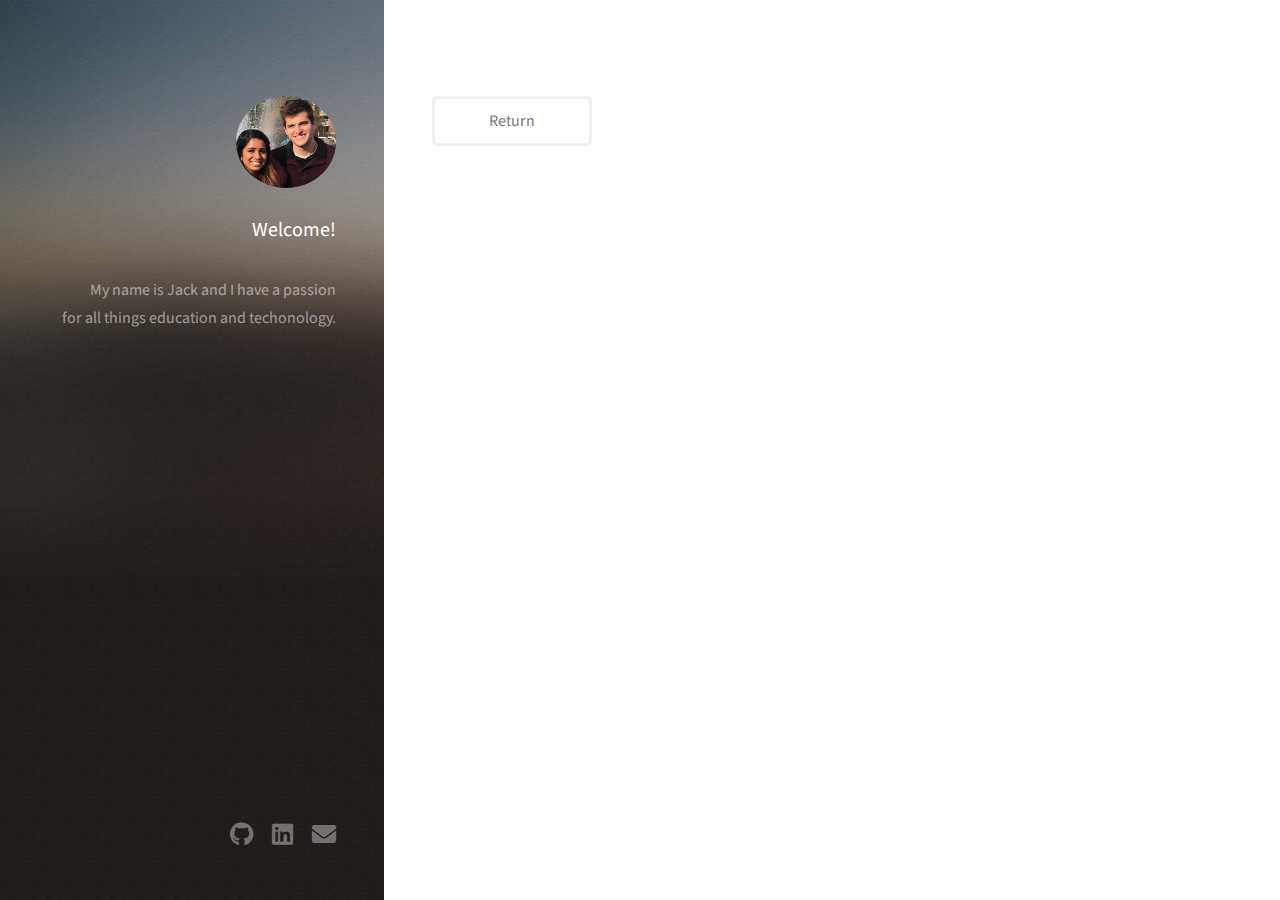
==== commit c359eb27: "formats work journall" ====
--- a/work-journal.html
+++ b/work-journal.html
@@ -6,7 +6,7 @@
 -->
 <html>
   <head>
-    <title>Ruby Hands Personal Site</title>
+    <title>Jack Whisler Work Journal</title>
     <meta charset="utf-8" />
     <meta name="viewport" content="width=device-width, initial-scale=1, user-scalable=no" />
     <link rel="preconnect" href="https://fonts.gstatic.com" />
@@ -14,59 +14,42 @@
     <link rel="stylesheet" href="assets/css/main.css" />
   </head>
   <body class="is-preload">
-    <!-- Header -->
     <header id="header">
       <div class="inner">
-        <a href="#" class="image avatar"><img src="images/avatar.jpg" alt="" /></a>
-        <h1>
-          <strong class="title-text">Ruby Hands</strong>
-          <br />
-          a super simple
-          <br />
-          responsive site template freebie
-          <br />
-          crafted by
-          <a href="http://html5up.net">HTML5 UP</a>
-          .
-        </h1>
-      </div>
-    </header>
+        <a href="#" class="image avatar"><img src="images/new_york.jpg" alt="" /></a>
+        <h1><strong>Welcome!</strong><br /></h1> <br>
+          My name is Jack and I have a passion <br />
+          for all things education and techonology.</h1>
+        </header>
+        
+        <!-- Main -->
 
-    <!-- Main -->
-    <div id="main">
-      <section class="work-journal">
-        <script src="https://gist.github.com/jackwhisler1/5f07b5a921ce0c6db6af6f7ffc3e5ff8"></script>
-      </section>
-    </div>
+          <section class="work-journal">        
+            <div id="main">
+          <ul class="actions">
+            <li><a href="index.html" class="button">Return</a></li>
+          </ul>
+            <script src="https://gist.github.com/jackwhisler1/5f07b5a921ce0c6db6af6f7ffc3e5ff8.js"></script>
+          </section>
+        </div>
 
-    <!-- Footer -->
-    <footer id="footer">
-      <div class="inner">
-        <ul class="icons">
-          <li>
-            <a href="#" class="icon brands fa-twitter"><span class="label">Twitter</span></a>
-          </li>
-          <li>
-            <a href="https://github.com/actualize-chi-2021-03" class="icon brands fa-github">
-              <span class="label">Github</span>
-            </a>
-          </li>
-          <li>
-            <a href="#" class="icon brands fa-dribbble"><span class="label">Dribbble</span></a>
-          </li>
-          <li>
-            <a href="#" class="icon solid fa-envelope"><span class="label">Email</span></a>
-          </li>
-        </ul>
-        <ul class="copyright">
-          <li>&copy; Untitled</li>
-          <li>
-            Design:
-            <a href="http://html5up.net">HTML5 UP</a>
-          </li>
-        </ul>
-      </div>
-    </footer>
+        <footer id="footer">
+          <div class="inner">
+            <ul class="icons">
+              <li><a href="https://github.com/jackwhisler1" target="_blank" class="icon brands fa-github"><span
+                    class="label">Github</span></a>
+              </li>
+              <li><a href="https://www.linkedin.com/in/jackwhisler/" target="_blank" class="icon brands fa-linkedin"><span
+                    class="label">LinkedIn</span></a>
+              </li>
+              <li><a href="mailto:whisler1@gmail.com" target="_blank" class="icon solid fa-envelope"><span
+                    class="label">Email</span></a>
+              </li>
+            </ul>
+          </div>
+        </footer>
+		</div>
+
 
     <!-- Scripts -->
     <script src="assets/js/jquery.min.js"></script>
--- a/assets/css/main.css
+++ b/assets/css/main.css
@@ -2153,7 +2153,7 @@
   border-radius: 0.35em;
   content: "";
   display: block;
-  height: 100%;
+  height: 100]%;
   left: 0;
   opacity: 0.5;
   position: absolute;
@@ -2222,7 +2222,7 @@
 
 .image.left img,
 .image.right img {
-  width: 100%;
+  width: 80%;
 }
 
 .image.fit {
